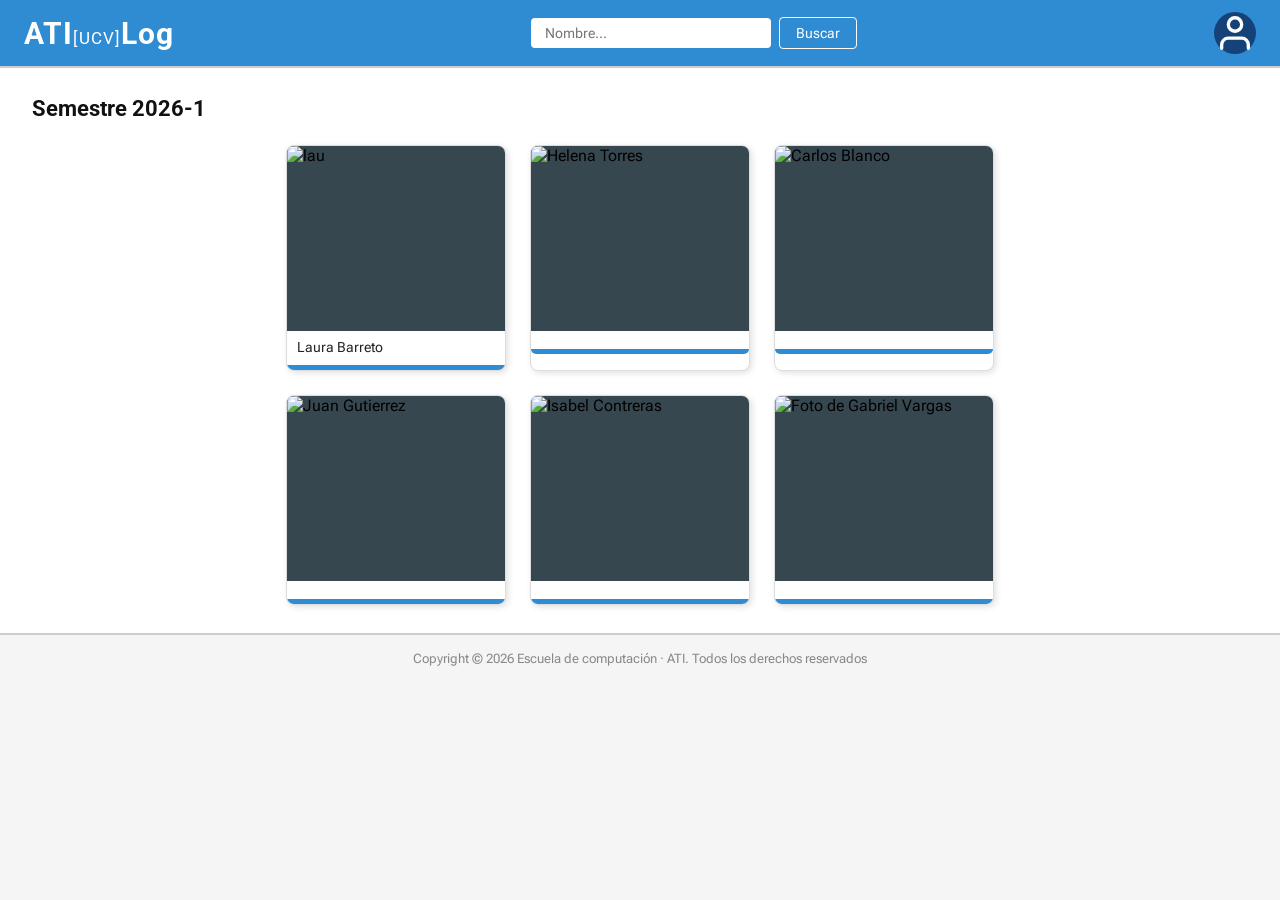
==== index.html @ 16fb3702 "configuración desde javascript" ====
<!DOCTYPE html>
<html lang="es">
<head>
    <meta charset="UTF-8">
    <meta name="viewport" content="width=device-width, initial-scale=1.0">
    <title>ATI[UCV]Log 2026-1</title>
    <link rel="icon" sizes="192x192" href="icon/cropped-logonuevo-192x192.png">
    <link rel="stylesheet" href="./css/style.css">
    <script type="text/javascript" src="conf/configES.json" defer></script>
    <script src="./js/index.js" defer></script>

</head>
<body>

    <header>
        <a class="logo" href="index.html">ATI<span>[UCV]</span>Log</a>

        <nav class="nav-search">
            <input type="text" placeholder="Nombre...">
            <button type="button">Buscar</button>
        </nav>

        <div class="user-icon"><img src="../icon/userIcon.svg" alt="" class="icono"></div>
        <div class="menu-icon">&#9776;</div>
    </header>

    <section>
        <h2>Semestre 2026-1</h2>

        <div class="student-grid">
            <a class="student-card" href="profile.html">
                <img class="img-index"  src="27279497Big.jpg" alt="lau">
                <div class="card-info">
                    <p>Laura Barreto</p>
                </div>
                <div class="card-bar"></div>
            </a>

            <div class="student-card">
                <img src="" alt="Helena Torres">
                <div class="card-info">
                    <p></p>
                </div>
                <div class="card-bar"></div>
            </div>

            <div class="student-card">
                <img src="" alt="Carlos Blanco">
                <div class="card-info">
                    <p></p>
                </div>
                <div class="card-bar"></div>
            </div>

            <div class="student-card">
                <img src="" alt="Juan Gutierrez">
                <div class="card-info">
                    <p></p>
                </div>
                <div class="card-bar"></div>
            </div>

            <div class="student-card">
                <img src="" alt="Isabel Contreras">
                <div class="card-info">
                    <p></p>
                </div>
                <div class="card-bar"></div>
            </div>

            <div class="student-card">
                <img src="" alt="Foto de Gabriel Vargas">
                <div class="card-info">
                    <p></p>
                </div>
                <div class="card-bar"></div>
            </div>

        </div>
    </section>

    <footer>
        <p>Copyright &copy; 2026 Escuela de computaci&oacute;n &middot; ATI. Todos los derechos reservados</p>
    </footer>

</body>
</html>
---- css/style.css ----
@import url("./_theme.css");

* {
    margin: 0;
    padding: 0;
    box-sizing: border-box;
}

body {
    font-family: var(--flex-font);
    background-color: #f5f5f5;
}

header {
    background-color: var(--main-color);
    padding: 12px 24px;
    display: flex;
    align-items: center;
    justify-content: space-between;
}

.logo {
    color: white;
    font-size: 30px;
    font-weight: bold;
    text-decoration: none;
    font-family: var(--primary-font);
    letter-spacing: 1px;
}

.logo span {
    font-size: 17px;
    font-weight: normal;
}

.nav-search {
    display: flex;
    align-items: center;
    gap: 8px;
}

.nav-search input[type="text"] {
    padding: 7px 14px;
    border: none;
    border-radius: 4px;
    font-size: 14px;
    width: 240px;
    font-family: var(--flex-font);
}

.nav-search button {
    padding: 7px 16px;
    background-color: transparent;
    color: white;
    border: 1px solid white;
    border-radius: 4px;
    cursor: pointer;
    font-size: 14px;
    font-family: var(--flex-font);
    transition: background-color 0.2s;
}

.nav-search button:hover {
    background-color: rgba(255, 255, 255, 0.2);
}

.user-icon {
    width: 42px;
    height: 42px;
    background-color: var(--accent-color);
    border-radius: 50%;
    display: flex;
    align-items: center;
    justify-content: center;
    font-size: 22px;
    color: var(--main-color, #1565C0);
}

section {
    padding: 28px 32px;
    border-top: 2px solid #ccc;
    border-bottom: 2px solid #ccc;
    min-height: 500px;
    background-color: white;
}

section h2 {
    font-size: 22px;
    font-weight: bold;
    margin-bottom: 24px;
    color: #111;
    font-family: var(--primary-font);
}

.student-grid {
    display: grid;
    grid-template-columns: repeat(3, 220px);
    gap: 24px;
    justify-content: center;
}

.student-card {
    width: 100%;
    border: 1px solid #ddd;
    border-radius: 8px;
    overflow: hidden;
    background-color: white;
    box-shadow: 2px 2px 6px rgba(0, 0, 0, 0.12);
    text-decoration: none;
    color: inherit;
    display: block;
    transition: transform 0.3s ease, box-shadow 0.3s ease;
}

.student-card:hover {
    transform: scale(1.07) rotate(2deg);
    box-shadow: 6px 6px 18px rgba(0, 0, 0, 0.25);
}

.student-card img {
    width: 100%;
    height: 185px;
    object-fit: cover;
    display: block;
    background-color: #37474F;
    transition: transform 0.3s ease;
}

.student-card:hover img {
    transform: scale(1.04);
}

.card-info {
    padding: 8px 10px 4px;
}

.card-info p {
    font-size: 14px;
    color: #222;
    margin-bottom: 6px;
    font-family: var(--flex-font);
}

.card-bar {
    height: 5px;
    background-color: var(--main-color);
    border-radius: 0 0 6px 6px;
    transition: background-color 0.3s ease;
}

.student-card:hover .card-bar {
    background-color: var(--accent-color);
}

footer {
    padding: 16px;
    text-align: center;
    color: #888;
    font-size: 13px;
    font-family: var(--flex-font);
}

.main-content {
    display: flex;
    flex-direction: row;
    padding: 10px;
    box-shadow: 5px 5px 10px black;
    gap: 20px;
}

.content-img {
    flex-shrink: 0;
    padding-right: 10px;
    background-color: var(--main-color);
}

.content-info {
    flex: 1;
    margin-left: 15px;
    display: flex;
    flex-direction: column;
    gap: 10px;
}

.img-profile {
    width: 100%;
    max-width: 300px;
    height: 100%;
    object-fit: cover;
    border-bottom-right-radius: 25%;
}



.Nombre {
    color: var(--main-color);
    font-family: var(--primary-font);
    font-size: 50px;
    font-style: bold;
}

.cover-letter {
    font-family: var(--condensed-font);
    font-style: italic;
}

.bullets {
    font-family: var(--flex-font);
}

td {
    padding-top: 5px;
}

td:nth-child(5) {
    font-weight: bold;
}

.bullets td:first-child {
    padding-right: 30px;
    vertical-align: top;
}

.link-correo:visited {
    color: var(--main-color);
}

.link-correo {
    font-weight: bold;
}
.icono{
    width:30px;
}
.menu-icon {
    display: none;
    font-size: 28px;
    color: white;
    cursor: pointer;
}
@media (max-width: 480px) {
    .nav-search { display: none; }
    .user-icon { display: none; }
    .menu-icon { display: block; }
    .main-content { flex-direction: column; }
    .img { width: 100%; max-width: 100%; }
    .student-grid { grid-template-columns: repeat(2, 1fr); }
    .img-index{content: url(../HTML/27279497Small.jpg);}
    .img-profile{content: url(../HTML/27279497Small.jpg);}
    .content-img {
        width: 100%;
        padding-right: 0;
    }
    .img-profile {
        width: 100%;
        max-width: 100%;
        display: block;
    }
}

/* Tablets: 481px - 768px */
@media (min-width: 481px) and (max-width: 768px) {
    .nav-search { display: none; }
    .user-icon { display: none; }
    .menu-icon { display: block; }
    .main-content { flex-direction: column; }
    .img { width: 100%; max-width: 100%; }
    .student-grid { grid-template-columns: repeat(2, 1fr); }
    .img-index{content: url(../HTML/27279497Small.jpg);}
    .img-profile{content: url(../HTML/27279497Small.jpg);}
    .content-img {
        width: 100%;
        padding-right: 0;
    }
    .img-profile {
        width: 100%;
        max-width: 100%;
        display: block;
    }
}

/* Laptops: 769px - 1024px */
@media (min-width: 769px) and (max-width: 1024px) {
    .menu-icon { display: none; }
    .student-grid { grid-template-columns: repeat(3, 1fr); }
}

/* Desktop: 1025px - 1200px */
@media (min-width: 1025px) and (max-width: 1200px) {
    .menu-icon { display: none; }
    .student-grid { grid-template-columns: repeat(3, 220px); }
}
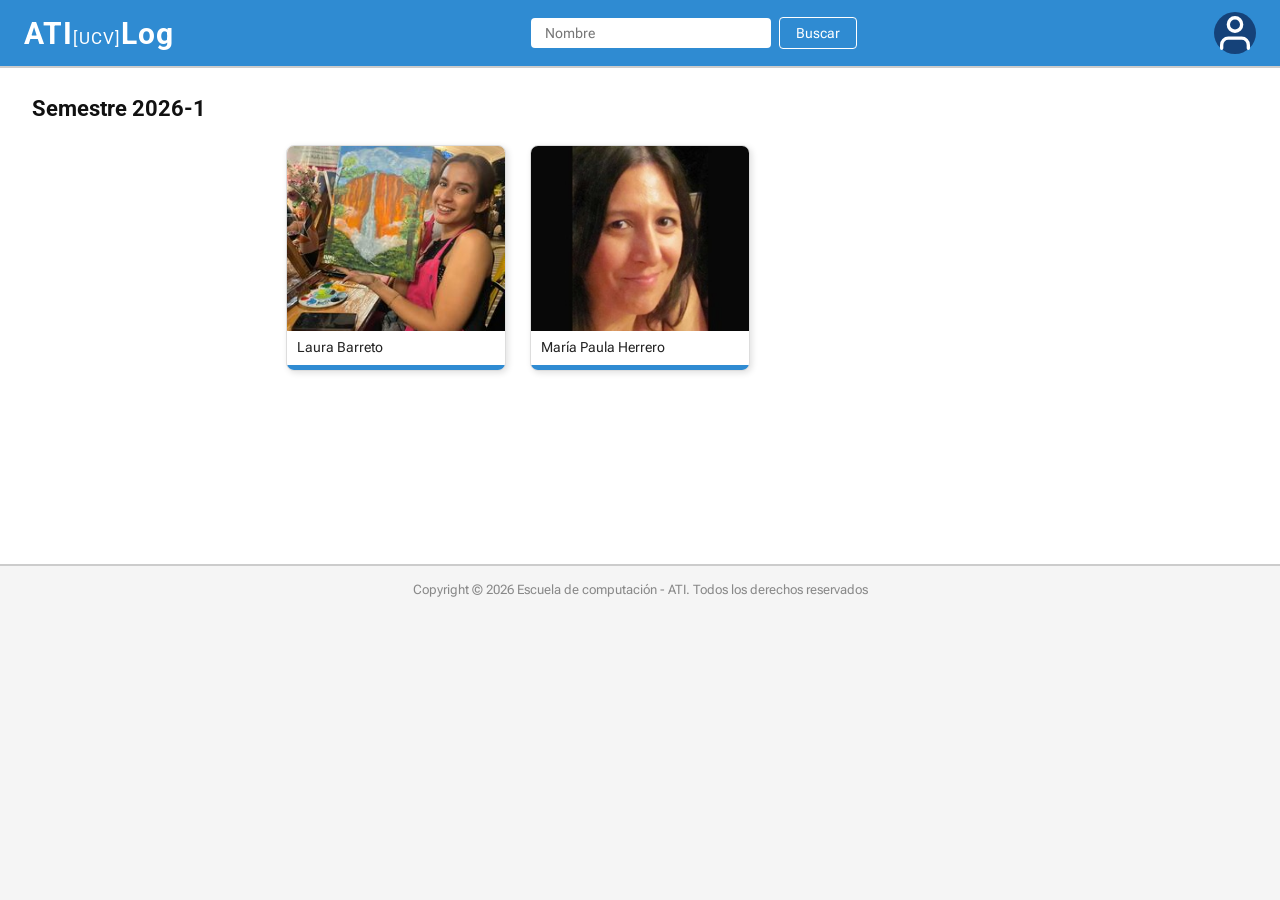
==== commit a599460f: "listado de perfiles dinámico usando javascript" ====
--- a/index.html
+++ b/index.html
@@ -7,81 +7,36 @@
     <link rel="icon" sizes="192x192" href="icon/cropped-logonuevo-192x192.png">
     <link rel="stylesheet" href="./css/style.css">
     <script type="text/javascript" src="conf/configES.json" defer></script>
+    <script type="text/javascript" src="data/index.json" defer></script>
     <script src="./js/index.js" defer></script>
 
 </head>
 <body>
 
     <header>
-        <a class="logo" href="index.html">ATI<span>[UCV]</span>Log</a>
+        <a class="logo" href="index.html">
+            <span></span>
+        </a>
 
         <nav class="nav-search">
-            <input type="text" placeholder="Nombre...">
+            <input class="buscador" type="text" placeholder="Nombre...">
             <button type="button">Buscar</button>
         </nav>
 
-        <div class="user-icon"><img src="../icon/userIcon.svg" alt="" class="icono"></div>
+        <div class="user-icon"><img src="icon/userIcon.svg" alt="" class="icono"></div>
         <div class="menu-icon">&#9776;</div>
     </header>
 
     <section>
-        <h2>Semestre 2026-1</h2>
+        <h2 class="semestre"></h2>
 
         <div class="student-grid">
-            <a class="student-card" href="profile.html">
-                <img class="img-index"  src="27279497Big.jpg" alt="lau">
-                <div class="card-info">
-                    <p>Laura Barreto</p>
-                </div>
-                <div class="card-bar"></div>
-            </a>
-
-            <div class="student-card">
-                <img src="" alt="Helena Torres">
-                <div class="card-info">
-                    <p></p>
-                </div>
-                <div class="card-bar"></div>
-            </div>
-
-            <div class="student-card">
-                <img src="" alt="Carlos Blanco">
-                <div class="card-info">
-                    <p></p>
-                </div>
-                <div class="card-bar"></div>
-            </div>
-
-            <div class="student-card">
-                <img src="" alt="Juan Gutierrez">
-                <div class="card-info">
-                    <p></p>
-                </div>
-                <div class="card-bar"></div>
-            </div>
-
-            <div class="student-card">
-                <img src="" alt="Isabel Contreras">
-                <div class="card-info">
-                    <p></p>
-                </div>
-                <div class="card-bar"></div>
-            </div>
-
-            <div class="student-card">
-                <img src="" alt="Foto de Gabriel Vargas">
-                <div class="card-info">
-                    <p></p>
-                </div>
-                <div class="card-bar"></div>
-            </div>
-
         </div>
     </section>
 
     <footer>
-        <p>Copyright &copy; 2026 Escuela de computaci&oacute;n &middot; ATI. Todos los derechos reservados</p>
+        <p class="footer"></p>
     </footer>
 
 </body>
-</html>+</html> 
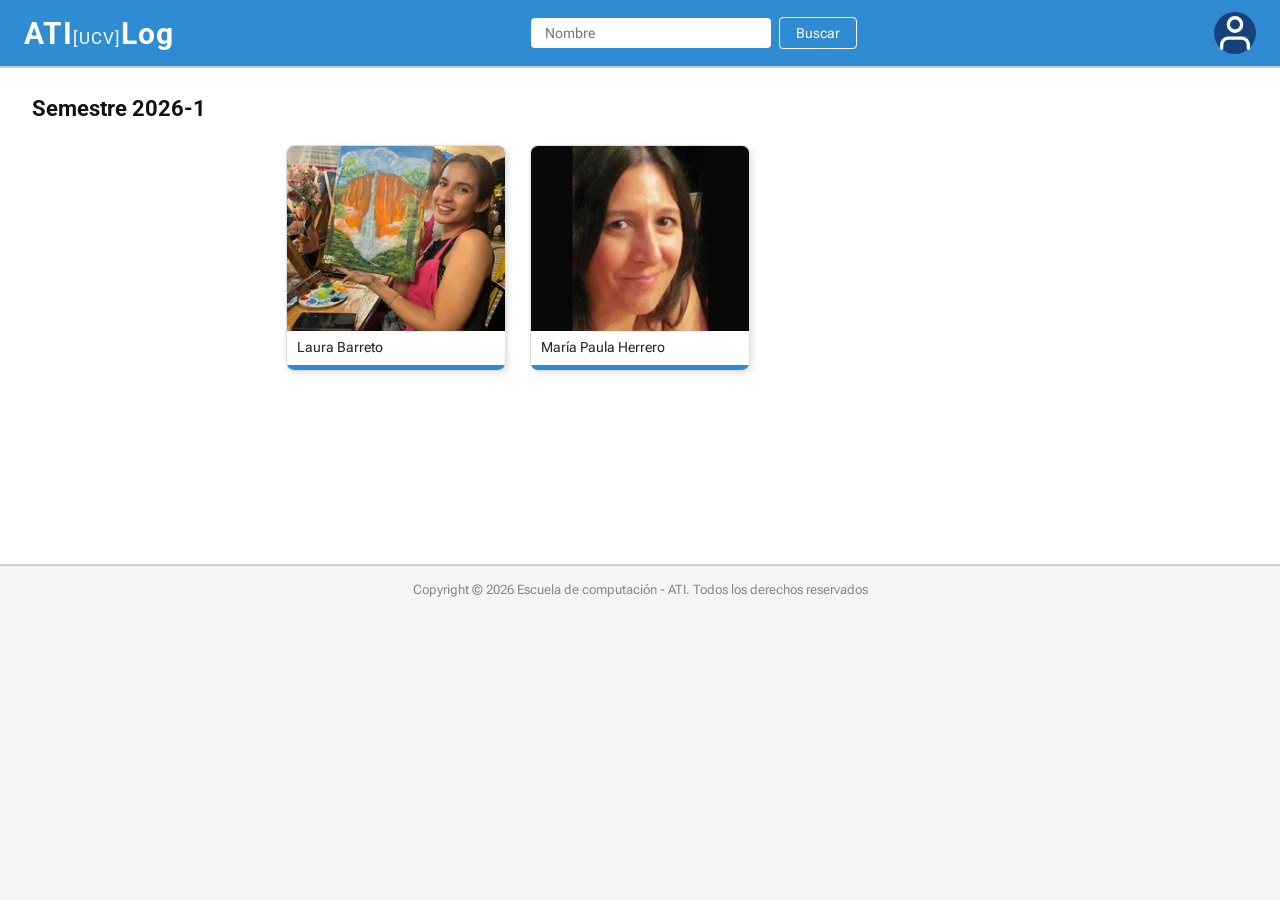
==== commit cbe3b32a: "cambio de lenguaje según atributo" ====
--- a/index.html
+++ b/index.html
@@ -1,16 +1,17 @@
 <!DOCTYPE html>
 <html lang="es">
+
 <head>
     <meta charset="UTF-8">
     <meta name="viewport" content="width=device-width, initial-scale=1.0">
     <title>ATI[UCV]Log 2026-1</title>
     <link rel="icon" sizes="192x192" href="icon/cropped-logonuevo-192x192.png">
     <link rel="stylesheet" href="./css/style.css">
-    <script type="text/javascript" src="conf/configES.json" defer></script>
     <script type="text/javascript" src="data/index.json" defer></script>
     <script src="./js/index.js" defer></script>
 
 </head>
+
 <body>
 
     <header>
@@ -39,4 +40,5 @@
     </footer>
 
 </body>
-</html> +
+</html>
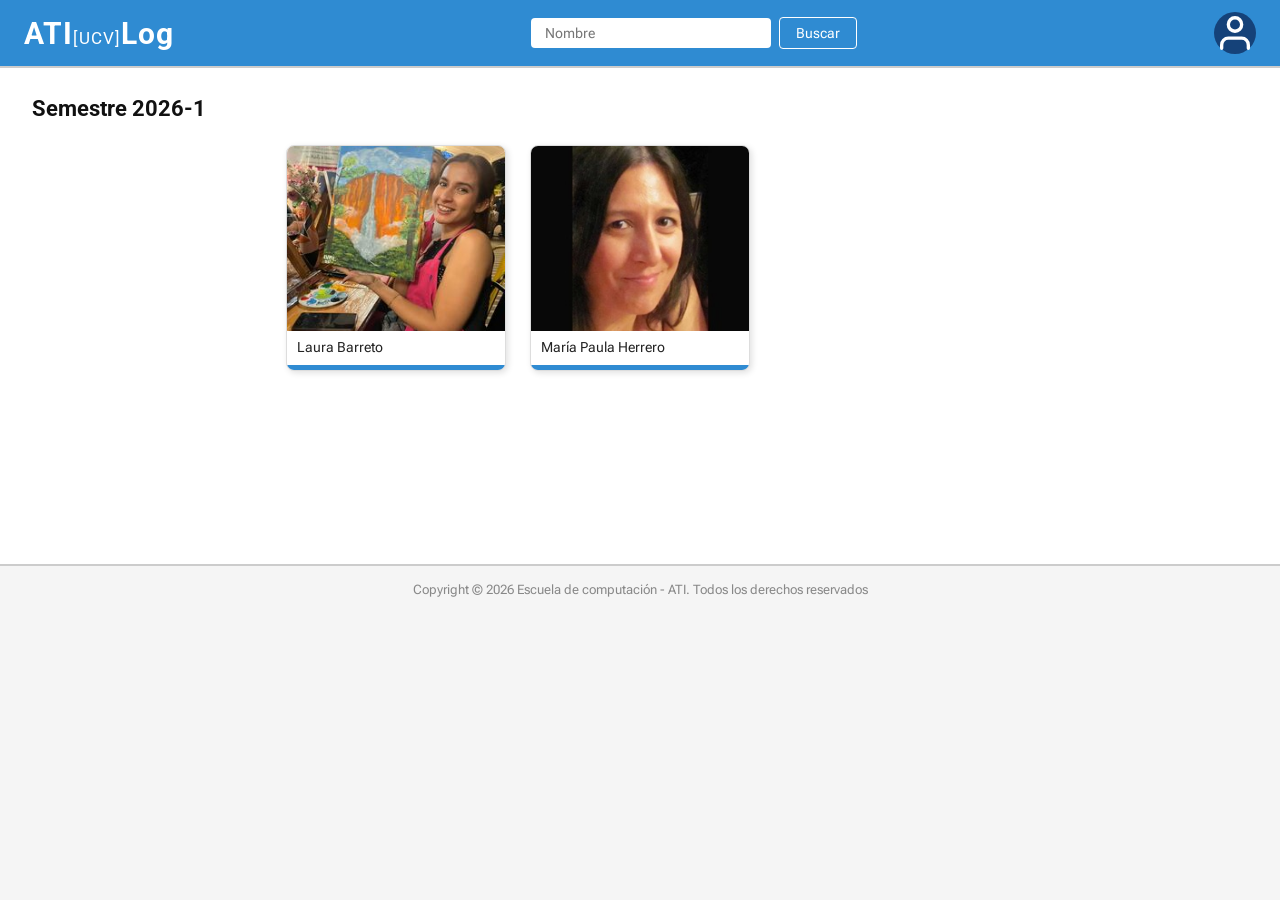
==== commit d035bece: "menú desplegable" ====
--- a/index.html
+++ b/index.html
@@ -15,17 +15,22 @@
 <body>
 
     <header>
-        <a class="logo" href="index.html">
-            <span></span>
-        </a>
+        <div class="logo-menu-row">
+            <a class="logo" href="index.html">
+                <span></span>
+            </a>
+            <div class="menu-icon">&#9776;</div>
+        </div>
 
         <nav class="nav-search">
             <input class="buscador" type="text" placeholder="Nombre...">
             <button type="button">Buscar</button>
         </nav>
 
-        <div class="user-icon"><img src="icon/userIcon.svg" alt="" class="icono"></div>
-        <div class="menu-icon">&#9776;</div>
+        <a href="profile.html" class="profile-link">
+            <span class="profile-text"></span>
+            <div class="user-icon"><img src="icon/userIcon.svg" alt="" class="icono"></div>
+        </a>
     </header>
 
     <section>
--- a/css/style.css
+++ b/css/style.css
@@ -74,6 +74,27 @@
     justify-content: center;
     font-size: 22px;
     color: var(--main-color, #1565C0);
+}
+
+.logo-menu-row {
+    display: flex;
+    align-items: center;
+    justify-content: space-between;
+}
+
+.profile-link {
+    display: flex;
+    align-items: center;
+    gap: 12px;
+    text-decoration: none;
+}
+
+.profile-text {
+    display: none;
+    color: white;
+    font-size: 16px;
+    font-weight: 500;
+    font-family: var(--flex-font);
 }
 
 section {
@@ -239,13 +260,11 @@
 }
 @media (max-width: 480px) {
     .nav-search { display: none; }
-    .user-icon { display: none; }
+    .profile-link { display: none; }
     .menu-icon { display: block; }
     .main-content { flex-direction: column; }
     .img { width: 100%; max-width: 100%; }
     .student-grid { grid-template-columns: repeat(2, 1fr); }
-    .img-index{content: url(../HTML/27279497Small.jpg);}
-    .img-profile{content: url(../HTML/27279497Small.jpg);}
     .content-img {
         width: 100%;
         padding-right: 0;
@@ -260,13 +279,11 @@
 /* Tablets: 481px - 768px */
 @media (min-width: 481px) and (max-width: 768px) {
     .nav-search { display: none; }
-    .user-icon { display: none; }
+    .profile-link { display: none; }
     .menu-icon { display: block; }
     .main-content { flex-direction: column; }
     .img { width: 100%; max-width: 100%; }
     .student-grid { grid-template-columns: repeat(2, 1fr); }
-    .img-index{content: url(../HTML/27279497Small.jpg);}
-    .img-profile{content: url(../HTML/27279497Small.jpg);}
     .content-img {
         width: 100%;
         padding-right: 0;
@@ -274,6 +291,52 @@
     .img-profile {
         width: 100%;
         max-width: 100%;
+        display: block;
+    }
+}
+
+/* Mobile responsive expanded header menu */
+@media (max-width: 768px) {
+    header {
+        transition: padding 0.3s ease, gap 0.3s ease;
+    }
+
+    .logo-menu-row {
+        width: 100%;
+    }
+
+    header.menu-open {
+        flex-direction: column;
+        align-items: stretch;
+        gap: 16px;
+        padding-bottom: 16px;
+    }
+
+    header.menu-open .logo-menu-row {
+        border-bottom: 1px solid rgba(255, 255, 255, 0.2);
+        padding-bottom: 12px;
+    }
+
+    header.menu-open .nav-search {
+        display: flex;
+        width: 100%;
+        border-bottom: 1px solid rgba(255, 255, 255, 0.2);
+        padding-bottom: 12px;
+    }
+
+    header.menu-open .nav-search input[type="text"] {
+        flex: 1;
+        width: auto;
+    }
+
+    header.menu-open .profile-link {
+        display: flex;
+        justify-content: flex-end;
+        align-items: center;
+        width: 100%;
+    }
+
+    header.menu-open .profile-text {
         display: block;
     }
 }
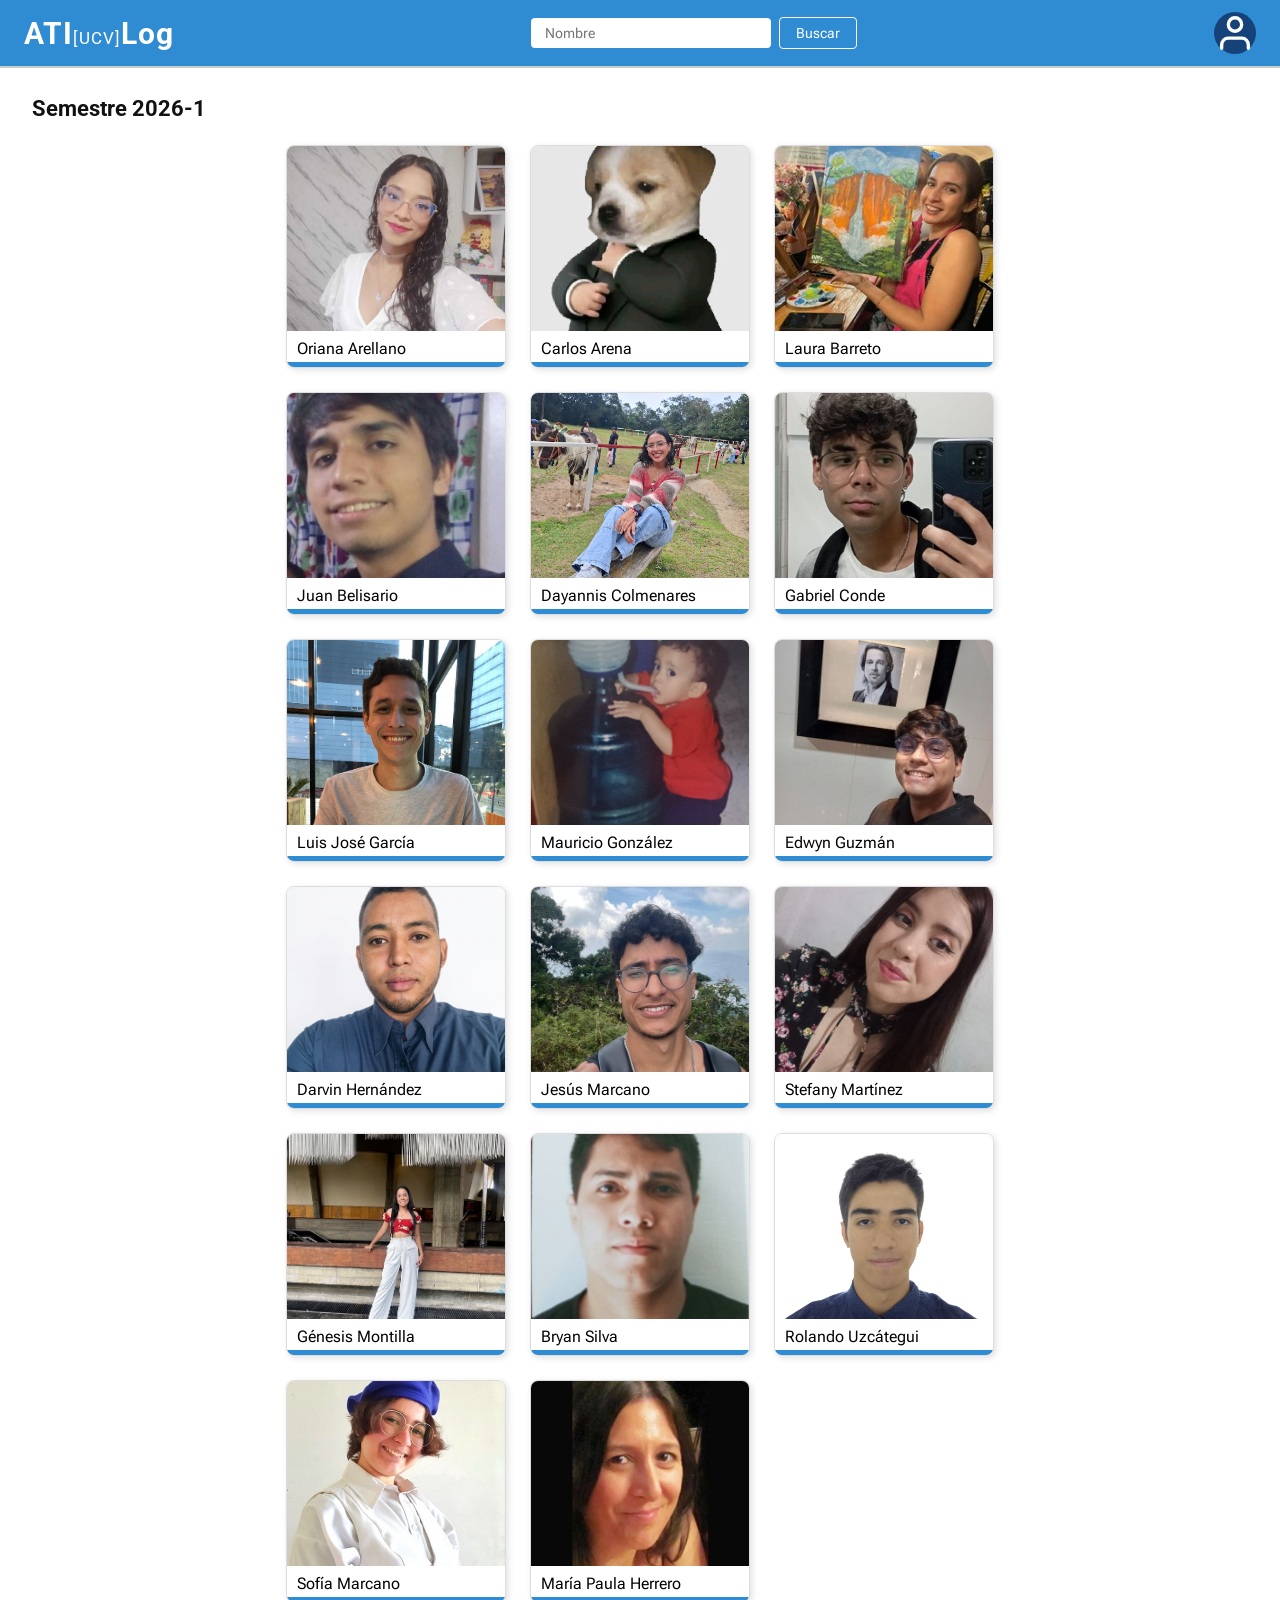
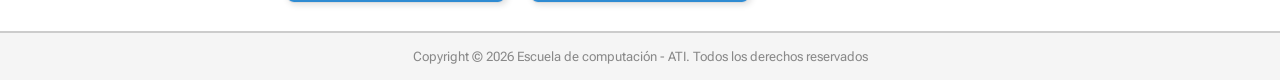
==== commit 06908431: "Update reto-05" ====
--- a/index.html
+++ b/index.html
@@ -23,7 +23,7 @@
         </div>
 
         <nav class="nav-search">
-            <input class="buscador" type="text" placeholder="Nombre...">
+            <input class="buscador nav-search-input" type="text" placeholder="Nombre...">
             <button type="button">Buscar</button>
         </nav>
 
--- a/css/style.css
+++ b/css/style.css
@@ -1,6 +1,7 @@
 @import url("./_theme.css");
 
-* {
+/* Optimizado: reemplaza selector universal (*) por lista explícita de elementos */
+html, body, header, nav, section, footer, div, a, p, h1, h2, h3, ul, li, img, span, table, tr, td, button, input {
     margin: 0;
     padding: 0;
     box-sizing: border-box;
@@ -39,7 +40,7 @@
     gap: 8px;
 }
 
-.nav-search input[type="text"] {
+.buscador {
     padding: 7px 14px;
     border: none;
     border-radius: 4px;
@@ -105,7 +106,7 @@
     background-color: white;
 }
 
-section h2 {
+.semestre {
     font-size: 22px;
     font-weight: bold;
     margin-bottom: 24px;
@@ -131,23 +132,35 @@
     color: inherit;
     display: block;
     transition: transform 0.3s ease, box-shadow 0.3s ease;
+    /* Optimizado: will-change avisa al navegador que este elemento animará transform,
+       permitiéndole promoverlo a un compositor layer antes del primer frame */
+    will-change: transform;
+    /* Optimizado: CSS custom property para el color de la barra —
+       se hereda en el árbol sin necesidad de un selector descendiente */
+    --bar-color: var(--main-color);
 }
 
 .student-card:hover {
     transform: scale(1.07) rotate(2deg);
     box-shadow: 6px 6px 18px rgba(0, 0, 0, 0.25);
-}
-
-.student-card img {
+    /* Optimizado: cambiar la custom property en el padre es más barato que
+       un selector descendiente de hover — el motor CSS resuelve la herencia
+       internamente sin recorrer todo el DOM */
+    --bar-color: var(--accent-color);
+}
+
+.img-index {
     width: 100%;
     height: 185px;
     object-fit: cover;
     display: block;
     background-color: #37474F;
     transition: transform 0.3s ease;
-}
-
-.student-card:hover img {
+    /* Optimizado: will-change para transform evita recálculo en cada frame */
+    will-change: transform;
+}
+
+.student-card:hover .img-index {
     transform: scale(1.04);
 }
 
@@ -155,7 +168,8 @@
     padding: 8px 10px 4px;
 }
 
-.card-info p {
+/* Optimizado: clase directa en lugar de selector descendiente de tipo (.card-info p) */
+.card-info-text {
     font-size: 14px;
     color: #222;
     margin-bottom: 6px;
@@ -164,14 +178,19 @@
 
 .card-bar {
     height: 5px;
-    background-color: var(--main-color);
+    /* Optimizado: usa la custom property --bar-color heredada del padre (.student-card)
+       en lugar del selector descendiente de hover — selector directo de clase,
+       costo mínimo de resolución */
+    background-color: var(--bar-color);
     border-radius: 0 0 6px 6px;
     transition: background-color 0.3s ease;
-}
-
-.student-card:hover .card-bar {
-    background-color: var(--accent-color);
-}
+    /* Optimizado: will-change notifica al navegador que background-color cambiará,
+       activando optimizaciones de pintura en el compositor (lab 5) */
+    will-change: background-color;
+}
+
+/* Eliminado: .student-card:hover .card-bar ya no es necesario —
+   el cambio de color se maneja via herencia de --bar-color */
 
 footer {
     padding: 16px;
@@ -233,11 +252,12 @@
     padding-top: 5px;
 }
 
-td:nth-child(5) {
+/* Optimizado: clases directas en lugar de pseudo-selectores estructurales sobre elementos td */
+.td-highlight {
     font-weight: bold;
 }
 
-.bullets td:first-child {
+.td-label {
     padding-right: 30px;
     vertical-align: top;
 }
@@ -324,7 +344,8 @@
         padding-bottom: 12px;
     }
 
-    header.menu-open .nav-search input[type="text"] {
+    /* Optimizado: clase directa en lugar de selector de atributo descendiente profundo */
+    .menu-open .nav-search-input {
         flex: 1;
         width: auto;
     }
